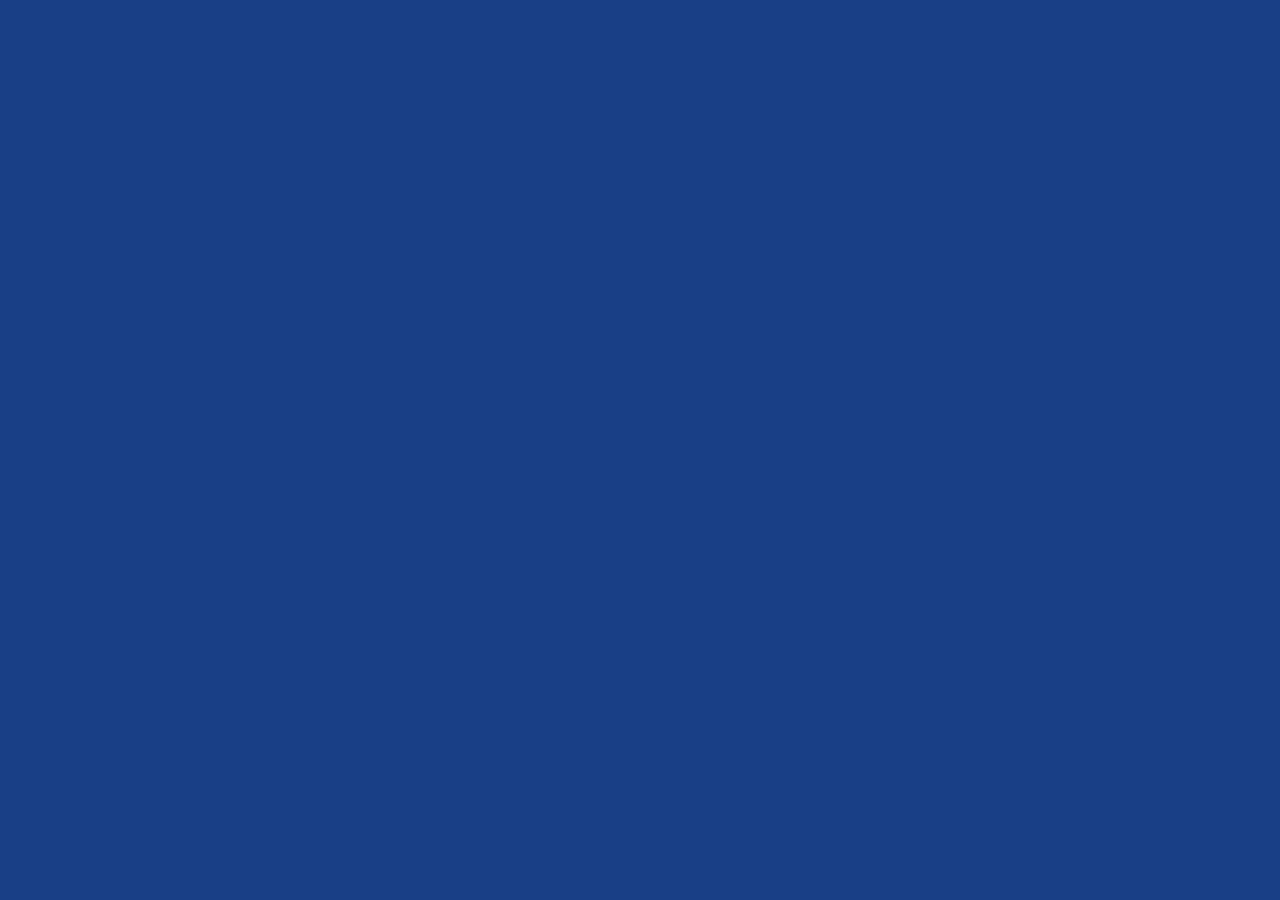
==== index.html @ 2f205df2 "Update and rename story.html to index.html" ====
﻿<!doctype html>
<html lang="en-US">
<head>
  <meta charset="utf-8">
  <!-- Created using Storyline 360 - http://www.articulate.com  -->
  <!-- version: 3.67.28569.0 -->
  <title>Project Management Essentials</title>
  <meta http-equiv="x-ua-compatible" content="IE=edge"/>
  <meta name="viewport" content="width=device-width,initial-scale=1,user-scalable=no,shrink-to-fit=no,minimal-ui"/>
  <meta name="apple-mobile-web-app-capable" content="yes"/>
  <style>
    html, body { height: 100%; padding: 0; margin: 0 }
    #app { height: 100%; width: 100%; }
  </style>

  <script>
    window.DS = {};
    window.globals = {
      DATA_PATH_BASE: '',
      HAS_FRAME: true,
      HAS_SLIDE: true,

      lmsPresent: false,
      tinCanPresent: false,
      cmi5Present: false,
      aoSupport: false,
      scale: 'noscale',
      captureRc: false,
      browserSize: 'optimal',
      bgColor: '#193F86',
      features: 'AccessibleVideo,FullScreenToggle,IE11Warning,InsertSvgPicture,LayerPresentAsDialog,MultipleQuizTracking,QuestionCorrectVariable,UpdatedThemeEditor',
      themeName: 'unified',
      preloaderColor: '#FFFFFF',
      suppressAnalytics: false,
      productChannel: 'stable',
      publishSource: 'storyline',
      aid: 'auth0|3b8ce250-b37f-0131-2ee8-22000b2f96a1',
      cid: 'ecc2f75f-c78f-4f36-b588-baa771a309ed',
      playerVersion: '3.67.28569.0',
      publishTimestamp: '2023-01-23T20:44:24.9443787Z',
      maxIosVideoElements: 10,
      connectionSettings: { },

      
      parseParams: function(qs) {
        if (window.globals.parsedParams != null) {
          return window.globals.parsedParams;
        }
        qs = (qs || window.location.search.substr(1)).split('+').join(' ');
        var params = {},
            tokens,
            re = /[?&]?([^=]+)=([^&]*)/g;

        while (tokens = re.exec(qs)) {
          params[decodeURIComponent(tokens[1]).trim()] =
            decodeURIComponent(tokens[2]).trim();
        }
        window.globals.parsedParams = params;
        return params;
      }

    };
  </script>
  <script>
    var isIe11 = ('ActiveXObject' in window || window.MSBlobBuilder != null)
      && window.msCrypto != null && !window.ActiveXObject;
    if (isIe11 && window.globals.features.indexOf('IE11Warning') != -1) {
      window.globals.unsupportedBrowser = true;
      document.write(atob('[base64]'));
    }
  </script>
  
  <script>window.THREE = { };</script>
  
</head>
<body style="background: #193F86" class="cs-HTML theme-unified">
  <!-- 360 -->
  <script>!function(e){var i=/iPhone/i,o=/iPod/i,n=/iPad/i,t=/(?=.*\bAndroid\b)(?=.*\bMobile\b)/i,d=/Android/i,s=/(?=.*\bAndroid\b)(?=.*\bSD4930UR\b)/i,b=/(?=.*\bAndroid\b)(?=.*\b(?:KFOT|KFTT|KFJWI|KFJWA|KFSOWI|KFTHWI|KFTHWA|KFAPWI|KFAPWA|KFARWI|KFASWI|KFSAWI|KFSAWA)\b)/i,r=/IEMobile/i,h=/(?=.*\bWindows\b)(?=.*\bARM\b)/i,a=/BlackBerry/i,l=/BB10/i,p=/Opera Mini/i,f=/(CriOS|Chrome)(?=.*\bMobile\b)/i,u=/(?=.*\bFirefox\b)(?=.*\bMobile\b)/i,c=new RegExp("(?:Nexus 7|BNTV250|Kindle Fire|Silk|GT-P1000)","i"),w=function(e,i){return e.test(i)},A=function(e){var A=e||navigator.userAgent,v=A.split("[FBAN");if(void 0!==v[1]&&(A=v[0]),this.apple={phone:w(i,A),ipod:w(o,A),tablet:!w(i,A)&&w(n,A),device:w(i,A)||w(o,A)||w(n,A)},this.amazon={phone:w(s,A),tablet:!w(s,A)&&w(b,A),device:w(s,A)||w(b,A)},this.android={phone:w(s,A)||w(t,A),tablet:!w(s,A)&&!w(t,A)&&(w(b,A)||w(d,A)),device:w(s,A)||w(b,A)||w(t,A)||w(d,A)},this.windows={phone:w(r,A),tablet:w(h,A),device:w(r,A)||w(h,A)},this.other={blackberry:w(a,A),blackberry10:w(l,A),opera:w(p,A),firefox:w(u,A),chrome:w(f,A),device:w(a,A)||w(l,A)||w(p,A)||w(u,A)||w(f,A)},this.seven_inch=w(c,A),this.any=this.apple.device||this.android.device||this.windows.device||this.other.device||this.seven_inch,this.phone=this.apple.phone||this.android.phone||this.windows.phone,this.tablet=this.apple.tablet||this.android.tablet||this.windows.tablet,"undefined"==typeof window)return this},v=function(){var e=new A;return e.Class=A,e};"undefined"!=typeof module&&module.exports&&"undefined"==typeof window?module.exports=A:"undefined"!=typeof module&&module.exports&&"undefined"!=typeof window?module.exports=v():"function"==typeof define&&define.amd?define("isMobile",[],e.isMobile=v()):e.isMobile=v()}(this);
    window.isMobile.apple.tablet = window.isMobile.apple.tablet ||
      (navigator.platform === 'MacIntel' && navigator.maxTouchPoints > 1);
    window.isMobile.apple.device = window.isMobile.apple.device || window.isMobile.apple.tablet;
    window.isMobile.tablet = window.isMobile.tablet || window.isMobile.apple.tablet;
    window.isMobile.any = window.isMobile.any || window.isMobile.apple.tablet;
  </script>

  <div id="focus-sink" tabindex="-1"></div>

  <div id="preso"></div>
  <script>
    (function() {

      var classTypes = [ 'desktop', 'mobile', 'phone', 'tablet' ];

      var addDeviceClasses = function(prefix, testObj) {
        var curr, i;
        for (i = 0; i < classTypes.length; i++) {
          curr = classTypes[i];
          if (testObj[curr]) {
            document.body.classList.add(prefix + curr);
          }
        }
      };

      var params = window.globals.parseParams(),
          isDevicePreview = params.devicepreview === '1',
          isPhoneOverride = params.deviceType === 'phone' || (isDevicePreview && params.phone == '1'),
          isTabletOverride = (params.deviceType === 'tablet' || isDevicePreview) && !isPhoneOverride,
          isMobileOverride = isPhoneOverride || isTabletOverride;

      var deviceView = {
        desktop: !window.isMobile.any && !isMobileOverride,
        mobile: window.isMobile.any || isMobileOverride,
        phone: isPhoneOverride || (window.isMobile.phone && !isTabletOverride),
        tablet: isTabletOverride || window.isMobile.tablet
      };

      window.globals.deviceView = deviceView;
      window.isMobile.desktop = !window.isMobile.any;
      window.isMobile.mobile = window.isMobile.any;

      addDeviceClasses('view-', deviceView);

    })();
  </script>
  
  <script src='story_content/user.js' type=text/javascript></script>
  <div class="slide-loader"></div>

  <script>
    var doc = document, loader = doc.body.querySelector('.slide-loader'); [ 1, 2, 3 ].forEach(function(n) { var d = doc.createElement('div'); d.style.backgroundColor = window.globals.preloaderColor; d.classList.add('mobile-loader-dot'); d.classList.add('dot' + n); loader.appendChild(d); });
  </script>

  <div class="mobile-load-title-overlay" style="display: none">
    <div class="mobile-load-title">Project Management Essentials</div>
  </div>

  <div class="mobile-chrome-warning"></div>

  
<style>
  .warn-connection-dialog {
    display: none;
    background: transparent;
    pointer-events: none;
    position: fixed;
    left: 0;
    top: 0;
    width: 100%;
    height: 100%;
    z-index: 999;
  }

  .warn-connection-content {
    border-radius: 4px;
    background: white;
    border: 1px solid #E7E7E7;
    color: #333333;
    box-shadow: 0 2px 4px rgba(0, 0, 0, 0.25);
    transition: all 150ms ease-out;
    position: absolute;
    white-space: nowrap;
  }

  .view-phone.is-landscape .warn-connection-content {
    left: 23px;
    bottom: 23px;
  }

  .view-tablet.is-landscape .warn-connection-content {
    left: 50%;
    top: 20px;
    transform: translateX(-50%);
  }

  .is-portrait .warn-connection-content {
    transform: translate(-50%, calc(-100% - 15px));
  }

  .warn-connection-content p {
    display: inline-block;
    margin: 0 8px 0 0;
    line-height: 33px;
    font-size: 11px;
  }

  .warn-connection-content svg {
    position: relative;
    vertical-align: middle;
    margin: 0 2px 2px 8px;
  }

  .view-desktop .warn-connection-content {
    left: 1.5em;
    bottom: 1.5em;
  }

  .view-desktop .warn-connection-content p {
    font-size: 1.1em;
  }

  .is-offline .warn-connection-dialog {
    display: block;
  }

  .is-offline .cs-panel * {
    pointer-events: none !important;
  }

  .is-offline .cs-panel {
    pointer-events: all !important;
  }

  .is-offline #nav-controls * {
    pointer-events: none !important;
  }

  .is-offline #nav-controls {
    pointer-events: all !important;
  }
</style>

<div class="warn-connection-dialog">
  <div class="warn-connection-content">
    <svg width="17" height="15" viewBox="0 0 17 15" xmlns="http://www.w3.org/2000/svg">
      <path fill="#8F0000" stroke="white" d="M16.07,12.98 L15.88,12.23 L9.51,1.21 C8.97,0.26,7.6,0.26,7.06,1.21 L0.69,12.23 C0.15,13.16,0.81,14.36,1.91,14.36 H14.65 C15.47,14.36,16.05,13.7,16.07,12.98 Z"/>
      <path fill="white" stroke="white" d="M8.58,5.5 C8.35,5.28,8.5,5.35,8.21,5.32 C8.09,5.35,7.97,5.49,7.96,5.67 C7.97,5.79,7.98,5.92,7.98,6.04 L7.98,6.04 C7.99,6.17,8,6.31,8.01,6.43 L8.01,6.44 C8.03,6.92,8.06,7.41,8.09,7.9 L8.09,7.9 C8.12,8.39,8.14,8.88,8.17,9.37 C8.17,9.39,8.18,9.42,8.2,9.44 C8.23,9.46,8.25,9.47,8.28,9.47 C8.31,9.47,8.34,9.46,8.35,9.44 C8.37,9.43,8.38,9.4,8.39,9.35 L8.39,9.34 C8.39,9.24,8.4,9.15,8.4,9.05 L8.4,9.05 C8.41,8.96,8.41,8.86,8.42,8.75 C8.43,8.44,8.45,8.12,8.47,7.81 L8.47,7.81 C8.49,7.49,8.51,7.18,8.53,6.87 C8.55,6.46,8.56,6.05,8.59,5.64 L8.6,5.62 C8.6,5.57,8.59,5.53,8.58,5.5 L8.21,5.32 Z"/>
      <circle fill="white" stroke="white" cx="8.3" cy="11.35" r="0.3"/>
    </svg>
    <p>You are offline. Trying to reconnect...</p>
  </div>
</div>

<script>
  (function() {
    window.DS.connection = {
      warningShown: false,
      assets: {},
      loadingAssetGroup: false,
      retryDelay: 500
    };

    // @TODO this is POC code and can be cleaned up a bit more if we move forward
    // with the feature



    // The `window.globals.features` variable must be set in `webpack.dev.config` when testing locally - it is not enough
    // to have it in the data - but it must be set there as well.
    var useConnectionMessages = window.AbortController != null &&
      window.location.protocol != 'file:' &&
      window.globals.features.indexOf('ConnectionMessages') != -1;

    window.DS.connection.useConnectionMessages = useConnectionMessages

    var assetCount = 0;
    var checkLoadedId;
    var connectionSettings = window.globals.connectionSettings;

    if (useConnectionMessages && connectionSettings != null) {
      var contentEl = document.querySelector('.warn-connection-content');
      var messageEl = contentEl.querySelector('p')

      if (connectionSettings.useDarkTheme) {
        contentEl.style.borderColor = '#BABBBA';
        contentEl.style.backgroundColor = '#282828';
        contentEl.style.color = '#FFFFFF';
      }

      if (connectionSettings.message != null) {
        messageEl.textContent = window.decodeURIComponent(connectionSettings.message);
      }
    }

    function checkAssetsReady() {
      for (var i in DS.connection.assets) {
        if (!DS.connection.assets[i].success) {
          return false;
        }
      }
      return true;
    }

    function stopAssetGroup() {
      if (!useConnectionMessages) { return; }

      assetCount = 0;

      DS.connection.oldAssetGroup = DS.connection.assets;
      DS.connection.assets = {};
      DS.connection.loadingAssetGroup = false;
      clearInterval(checkLoadedId);
    }

    function startAssetGroup() {
      if (!useConnectionMessages) { return; }
      var ticks = 0;
      clearInterval(checkLoadedId);
      checkLoadedId = setInterval(function() {
        var loaded = 0;
        if (assetCount === 0 && loaded === 0) {
          clearInterval(checkLoadedId);
          return;
        }

        for (var i in DS.connection.assets) {
          if (DS.connection.assets[i].success) {
            loaded++;
          }
        }

        if (assetCount === loaded && checkAssetsReady()) {
          for (var i in DS.connection.assets) {
            if (DS.connection.assets[i].action) {
              DS.connection.assets[i].action();
            }
          }
          hideWarning();
          stopAssetGroup();
        }
      }, 100)
    }

    function requiredAsset(url, action, retry, type) {
      if (!useConnectionMessages) { return; }
      if (DS.connection.assets[url]) { return; }

      DS.connection.assets[url] = {
        success: false, action: action, retry: retry, type: type
      };
      assetCount = Object.keys(DS.connection.assets).length;
      if (!DS.connection.loadingAssetGroup) {
        startAssetGroup();
      }
      DS.connection.loadingAssetGroup = true;
    }

    function assetLoaded(url) {
      if (!useConnectionMessages) { return; }
      if (DS.connection.assets[url]) {
        DS.connection.assets[url].success = true;
      }
    }

    function assetFailed(url) {
      if (!useConnectionMessages) { return; }
      if (!DS.connection.assets[url]) {
        if (/\.js$/.test(url)) {
          setTimeout(function() {
            if (DS.connection.lastSlideLoaded != null) {
              DS.connection.lastSlideLoaded();
            }
          }, DS.connection.retryDelay);
        }
        return;
      }
      if (!DS.connection.warningShown) { showWarning(); }
      if (DS.connection.assets[url].retry) {
        setTimeout(function() {
          if (!DS.connection.assets[url].success) {
            DS.connection.assets[url].retry()
          }
        }, DS.connection.retryDelay);
      }
    }

    function hideWarning() {
      document.body.classList.remove('is-offline');
      DS.connection.warningShown = false;
    }
    DS.connection.hideWarning = hideWarning

    function showWarning(btn) {
      document.body.classList.add('is-offline')
      DS.connection.warningShown = true;
      updateWarningPosition();
    }

    function updateWarningPosition() {
      if (!DS.connection.warningShown) {
        return;
      }

      var isPortrait = document.body.classList.contains('is-portrait');
      var warningEl = document.querySelector('.warn-connection-content');

      if (isPortrait) {
        var slide = document.querySelector('.primary-slide');
        var slideRect = slide.getBoundingClientRect();

        warningEl.style.top = `${slideRect.top}px`
        warningEl.style.left = `${slideRect.left + slideRect.width / 2}px`
      } else {
        warningEl.style.top = null;
        warningEl.style.left = null;
      }

      window.requestAnimationFrame(updateWarningPosition);
    }

    // these will all be noops if the feature flag isn't set in
    // the data and `window.globals.features`
    DS.connection.requiredAsset = requiredAsset;
    DS.connection.assetLoaded = assetLoaded;
    DS.connection.assetFailed = assetFailed;
    DS.connection.stopAssetGroup = stopAssetGroup;
    DS.connection.startAssetGroup = startAssetGroup;
  })();
</script>


  <script>
    
    if (window.autoSpider && window.vInterfaceObject) {
      document.querySelector('.mobile-load-title-overlay').style.display = 'none';
    }
  </script>

  

  <link rel="stylesheet" href="html5/data/css/output.min.css" data-noprefix/>
</body>
<script src="html5/lib/scripts/bootstrapper.min.js"></script>
</html>
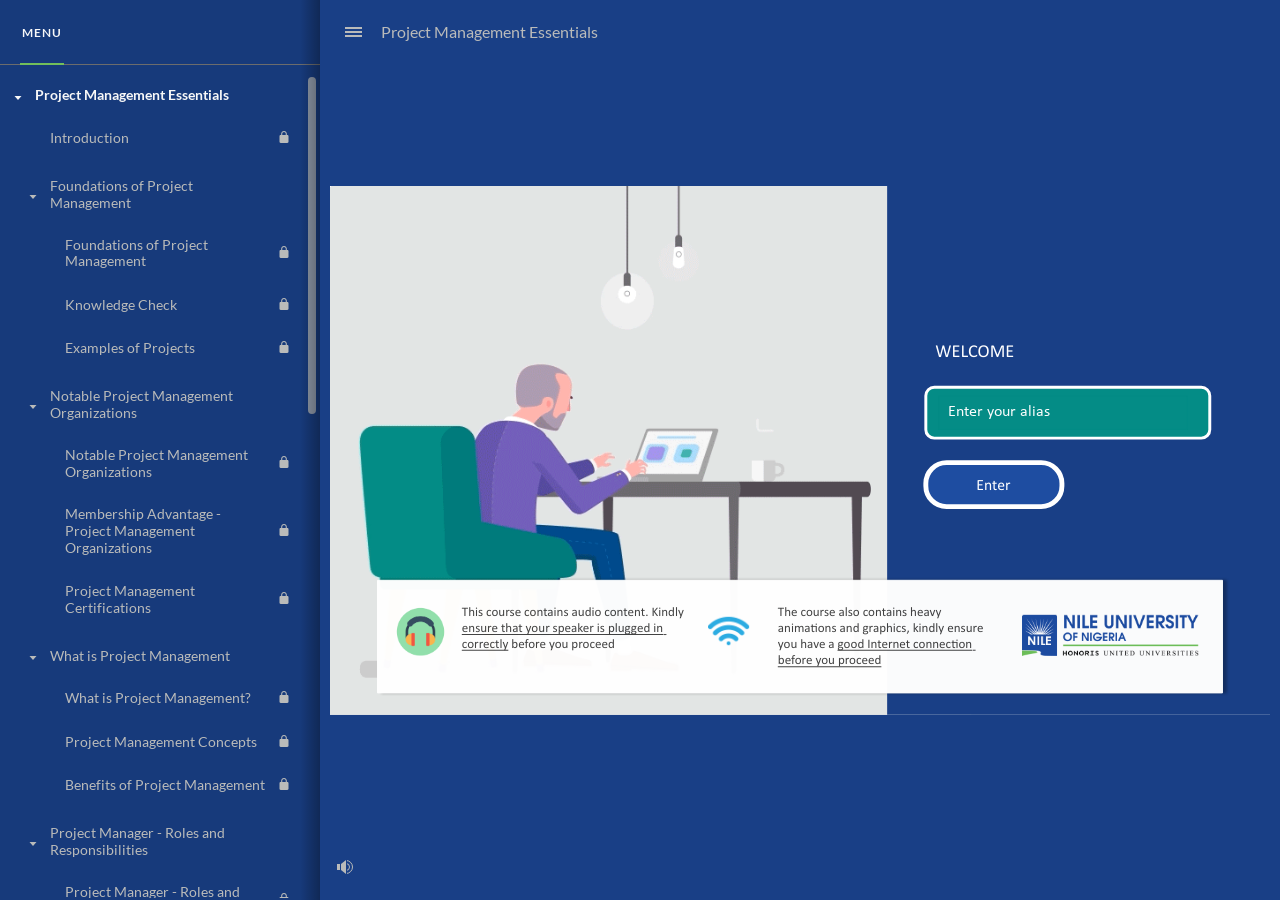
==== commit fa7d6ce3: "PM publish" ====
--- a/html5/data/css/output.min.css
+++ b/html5/data/css/output.min.css
@@ -0,0 +1,920 @@
+@font-face {
+  font-family: 'LatoBold Charset1_ Bold3320DC0A';
+  src: url('[data-uri]');
+  font-style: normal;
+  font-weight: normal;
+}
+@font-face {
+  font-family: 'Lato Charset1_ 6DDGR1FQE24D91FC';
+  src: url('[data-uri]');
+  font-style: normal;
+  font-weight: normal;
+}
+@font-face {
+  font-family: 'Calibri Charset1_ 5wEwO6AEFBE2D';
+  src: url('[data-uri]');
+  font-style: normal;
+  font-weight: normal;
+}
+@font-face {
+  font-family: 'CalibriBold CharsetBoldA5E398F4';
+  src: url('[data-uri]');
+  font-style: normal;
+  font-weight: normal;
+}
+@font-face {
+  font-family: 'Wingdings Charset1_ 5lwA42D7D8F';
+  src: url('[data-uri]');
+  font-style: normal;
+  font-weight: normal;
+}
+@font-face {
+  font-family: 'CalibriBoldItalicItalic4DE12174';
+  src: url('[data-uri]');
+  font-style: normal;
+  font-weight: normal;
+}
+@font-face {
+  font-family: 'Comic Sans MS Charset1_956CFAE5';
+  src: url('[data-uri]');
+  font-style: normal;
+  font-weight: normal;
+}
+@font-face {
+  font-family: 'Arial Charset1_ 6A77aCeD5BE906A';
+  src: url('[data-uri]');
+  font-style: normal;
+  font-weight: normal;
+}
+@font-face {
+  font-family: 'Lato Light Charset1_ 6D8512EA74';
+  src: url('[data-uri]');
+  font-style: normal;
+  font-weight: normal;
+}
+@font-face {
+  font-family: 'Calibri Charset0_v2mWipD31519F7';
+  src: url('[data-uri]